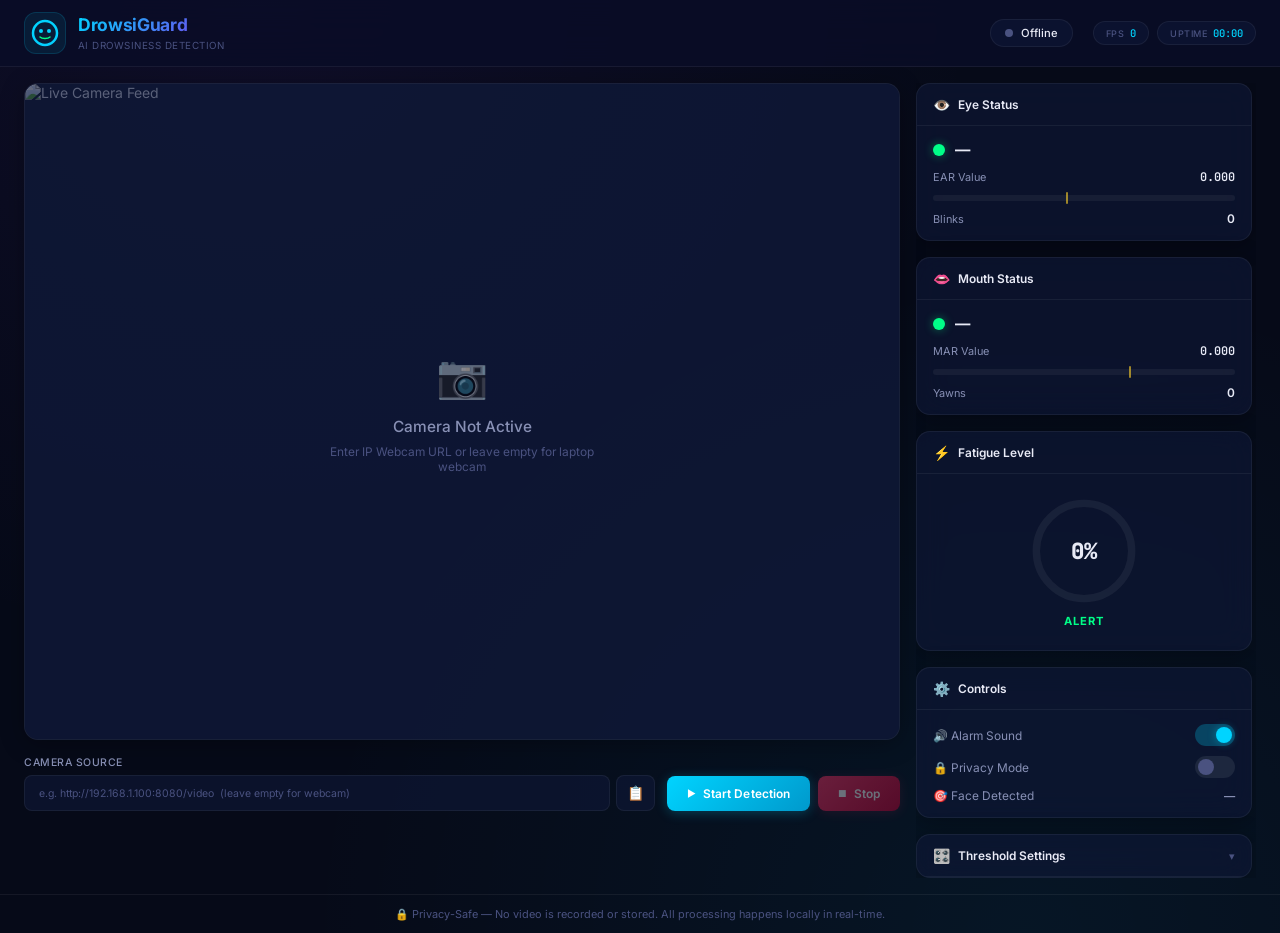
==== templates/index.html @ 7631e0fc "Initial commit: AI Driver Drowsiness Detection System" ====
<!DOCTYPE html>
<html lang="en">
<head>
    <meta charset="UTF-8">
    <meta name="viewport" content="width=device-width, initial-scale=1.0">
    <meta name="description" content="AI-powered Driver Drowsiness Detection System — Real-time monitoring for safer driving.">
    <title>AI Driver Drowsiness Detection System</title>
    <link rel="preconnect" href="https://fonts.googleapis.com">
    <link rel="preconnect" href="https://fonts.gstatic.com" crossorigin>
    <link href="https://fonts.googleapis.com/css2?family=Inter:wght@300;400;500;600;700;800&family=JetBrains+Mono:wght@400;500&display=swap" rel="stylesheet">
    <link rel="stylesheet" href="/static/css/style.css">
</head>
<body>
    <!-- Alert Overlay (full screen flash) -->
    <div id="alertOverlay" class="alert-overlay hidden">
        <div class="alert-content">
            <div class="alert-icon">⚠️</div>
            <h1>DROWSINESS DETECTED!</h1>
            <p>Please take a break and rest</p>
        </div>
    </div>

    <!-- Header -->
    <header class="header">
        <div class="header-left">
            <div class="logo">
                <div class="logo-icon">
                    <svg width="28" height="28" viewBox="0 0 28 28" fill="none">
                        <circle cx="14" cy="14" r="12" stroke="url(#grad1)" stroke-width="2.5"/>
                        <circle cx="10" cy="12" r="2" fill="#00d4ff"/>
                        <circle cx="18" cy="12" r="2" fill="#00d4ff"/>
                        <path d="M9 18 C11 20, 17 20, 19 18" stroke="#00ff88" stroke-width="1.5" stroke-linecap="round"/>
                        <defs>
                            <linearGradient id="grad1" x1="0" y1="0" x2="28" y2="28">
                                <stop offset="0%" stop-color="#00d4ff"/>
                                <stop offset="100%" stop-color="#7c3aed"/>
                            </linearGradient>
                        </defs>
                    </svg>
                </div>
                <div class="logo-text">
                    <h1>DrowsiGuard</h1>
                    <span class="logo-subtitle">AI Drowsiness Detection</span>
                </div>
            </div>
        </div>
        <div class="header-right">
            <div class="system-status" id="systemStatus">
                <span class="status-dot offline" id="statusDot"></span>
                <span class="status-text" id="statusText">Offline</span>
            </div>
            <div class="header-stats">
                <span class="stat-pill" id="fpsDisplay">
                    <span class="stat-label">FPS</span>
                    <span class="stat-value" id="fpsValue">0</span>
                </span>
                <span class="stat-pill" id="uptimeDisplay">
                    <span class="stat-label">Uptime</span>
                    <span class="stat-value" id="uptimeValue">00:00</span>
                </span>
            </div>
        </div>
    </header>

    <!-- Main Content -->
    <main class="dashboard">
        <!-- Left Panel: Video Feed -->
        <section class="video-section">
            <div class="video-container" id="videoContainer">
                <!-- Desktop: server-streamed MJPEG -->
                <img id="videoFeed" src="/video_feed" alt="Live Camera Feed" class="video-feed">
                <!-- Mobile: client-side camera -->
                <video id="mobileVideo" class="video-feed hidden" autoplay playsinline muted></video>
                <canvas id="mobileCanvas" class="video-feed hidden"></canvas>
                <div class="video-placeholder" id="videoPlaceholder">
                    <div class="placeholder-icon">📷</div>
                    <h3>Camera Not Active</h3>
                    <p id="placeholderText">Click Start to begin monitoring</p>
                </div>
                <!-- Live badge -->
                <div class="live-badge hidden" id="liveBadge">
                    <span class="live-dot"></span> LIVE
                </div>
                <!-- Device mode badge -->
                <div class="mode-badge hidden" id="modeBadge">
                    <span id="modeIcon">💻</span> <span id="modeText">Desktop</span>
                </div>
            </div>

            <!-- Camera Controls -->
            <div class="camera-controls">
                <div class="input-group" id="cameraUrlGroup">
                    <label for="cameraUrl">Camera Source</label>
                    <div class="input-wrapper">
                        <input type="text" id="cameraUrl" 
                               placeholder="e.g. http://192.168.1.100:8080/video  (leave empty for webcam)"
                               spellcheck="false">
                        <button class="btn-icon" id="pasteBtn" title="Paste from clipboard">📋</button>
                    </div>
                </div>
                <div class="control-buttons">
                    <button id="startBtn" class="btn btn-primary">
                        <span class="btn-icon-left">▶</span> Start Detection
                    </button>
                    <button id="stopBtn" class="btn btn-danger" disabled>
                        <span class="btn-icon-left">■</span> Stop
                    </button>
                </div>
            </div>
        </section>

        <!-- Right Panel: Metrics & Controls -->
        <aside class="metrics-panel">
            <!-- Eye Status Card -->
            <div class="metric-card" id="eyeCard">
                <div class="metric-header">
                    <span class="metric-icon">👁️</span>
                    <h3>Eye Status</h3>
                </div>
                <div class="metric-body">
                    <div class="status-display" id="eyeStatusDisplay">
                        <span class="status-indicator open" id="eyeIndicator"></span>
                        <span class="status-label" id="eyeStatusText">—</span>
                    </div>
                    <div class="metric-detail">
                        <span class="detail-label">EAR Value</span>
                        <span class="detail-value mono" id="earValue">0.000</span>
                    </div>
                    <div class="ear-bar-container">
                        <div class="ear-bar" id="earBar" style="width: 0%"></div>
                        <div class="ear-threshold-line" id="earThresholdLine"></div>
                    </div>
                    <div class="metric-detail">
                        <span class="detail-label">Blinks</span>
                        <span class="detail-value" id="blinkCount">0</span>
                    </div>
                </div>
            </div>

            <!-- Mouth Status Card -->
            <div class="metric-card" id="mouthCard">
                <div class="metric-header">
                    <span class="metric-icon">👄</span>
                    <h3>Mouth Status</h3>
                </div>
                <div class="metric-body">
                    <div class="status-display" id="mouthStatusDisplay">
                        <span class="status-indicator open" id="mouthIndicator"></span>
                        <span class="status-label" id="mouthStatusText">—</span>
                    </div>
                    <div class="metric-detail">
                        <span class="detail-label">MAR Value</span>
                        <span class="detail-value mono" id="marValue">0.000</span>
                    </div>
                    <div class="mar-bar-container">
                        <div class="mar-bar" id="marBar" style="width: 0%"></div>
                        <div class="mar-threshold-line" id="marThresholdLine"></div>
                    </div>
                    <div class="metric-detail">
                        <span class="detail-label">Yawns</span>
                        <span class="detail-value" id="yawnCount">0</span>
                    </div>
                </div>
            </div>

            <!-- Fatigue Level Card -->
            <div class="metric-card fatigue-card" id="fatigueCard">
                <div class="metric-header">
                    <span class="metric-icon">⚡</span>
                    <h3>Fatigue Level</h3>
                </div>
                <div class="metric-body">
                    <div class="fatigue-gauge">
                        <div class="fatigue-ring" id="fatigueRing">
                            <svg viewBox="0 0 120 120">
                                <circle class="ring-bg" cx="60" cy="60" r="52" />
                                <circle class="ring-fill" id="ringFill" cx="60" cy="60" r="52" />
                            </svg>
                            <div class="fatigue-percent" id="fatiguePercent">0%</div>
                        </div>
                        <div class="fatigue-label" id="fatigueLabel">ALERT</div>
                    </div>
                </div>
            </div>

            <!-- Quick Controls -->
            <div class="metric-card controls-card">
                <div class="metric-header">
                    <span class="metric-icon">⚙️</span>
                    <h3>Controls</h3>
                </div>
                <div class="metric-body">
                    <div class="toggle-row">
                        <span>🔊 Alarm Sound</span>
                        <label class="toggle-switch">
                            <input type="checkbox" id="soundToggle" checked>
                            <span class="toggle-slider"></span>
                        </label>
                    </div>
                    <div class="toggle-row">
                        <span>🔒 Privacy Mode</span>
                        <label class="toggle-switch">
                            <input type="checkbox" id="privacyToggle">
                            <span class="toggle-slider"></span>
                        </label>
                    </div>
                    <div class="toggle-row">
                        <span>🎯 Face Detected</span>
                        <span class="face-status" id="faceStatus">—</span>
                    </div>
                </div>
            </div>

            <!-- Settings Card (collapsible) -->
            <details class="metric-card settings-card">
                <summary class="metric-header clickable">
                    <span class="metric-icon">🎛️</span>
                    <h3>Threshold Settings</h3>
                    <span class="expand-icon">▾</span>
                </summary>
                <div class="metric-body">
                    <div class="slider-group">
                        <label>EAR Threshold: <span id="earThresholdVal">0.22</span></label>
                        <input type="range" id="earThreshold" min="0.10" max="0.35" step="0.01" value="0.22">
                    </div>
                    <div class="slider-group">
                        <label>MAR Threshold: <span id="marThresholdVal">0.65</span></label>
                        <input type="range" id="marThreshold" min="0.30" max="1.00" step="0.05" value="0.65">
                    </div>
                    <div class="slider-group">
                        <label>Eye Frames: <span id="earFramesVal">15</span></label>
                        <input type="range" id="earFrames" min="5" max="40" step="1" value="15">
                    </div>
                    <div class="slider-group">
                        <label>Yawn Frames: <span id="marFramesVal">10</span></label>
                        <input type="range" id="marFrames" min="3" max="30" step="1" value="10">
                    </div>
                    <button id="applyThresholds" class="btn btn-secondary btn-sm">Apply Changes</button>
                </div>
            </details>
        </aside>
    </main>

    <!-- Footer -->
    <footer class="footer">
        <p>🔒 Privacy-Safe — No video is recorded or stored. All processing happens locally in real-time.</p>
    </footer>

    <!-- MediaPipe Vision Tasks JS for mobile client-side detection -->
    <script src="https://cdn.jsdelivr.net/npm/@mediapipe/tasks-vision@0.10.18/vision_bundle.mjs" type="module"></script>
    <script src="/static/js/app.js" type="module"></script>
</body>
</html>
---- static/css/style.css ----
/* ═══════════════════════════════════════════════════════════════
   AI Driver Drowsiness Detection System — Premium Dashboard CSS
   ═══════════════════════════════════════════════════════════════ */

/* ─── CSS Custom Properties ──────────────────────────────────── */
:root {
    /* Core palette */
    --bg-primary: #060a18;
    --bg-secondary: #0c1229;
    --bg-card: rgba(15, 23, 55, 0.65);
    --bg-card-hover: rgba(20, 30, 70, 0.75);
    
    /* Accent colors */
    --accent-blue: #00d4ff;
    --accent-purple: #7c3aed;
    --accent-green: #00ff88;
    --accent-red: #ff3366;
    --accent-orange: #ff9f43;
    --accent-yellow: #ffd32a;
    
    /* Text */
    --text-primary: #e8eaf6;
    --text-secondary: #8890b5;
    --text-muted: #4a5280;
    
    /* Borders & Glass */
    --border-glass: rgba(255, 255, 255, 0.06);
    --border-glow: rgba(0, 212, 255, 0.2);
    --glass-blur: 16px;
    
    /* Shadows */
    --shadow-card: 0 4px 24px rgba(0, 0, 0, 0.3);
    --shadow-glow-blue: 0 0 30px rgba(0, 212, 255, 0.15);
    --shadow-glow-red: 0 0 30px rgba(255, 51, 102, 0.2);
    --shadow-glow-green: 0 0 30px rgba(0, 255, 136, 0.15);
    
    /* Spacing */
    --gap: 16px;
    --radius: 14px;
    --radius-sm: 8px;
    
    /* Transitions */
    --transition: all 0.3s cubic-bezier(0.4, 0, 0.2, 1);
}

/* ─── Reset & Base ───────────────────────────────────────────── */
*, *::before, *::after {
    margin: 0;
    padding: 0;
    box-sizing: border-box;
}

html {
    font-size: 14px;
    scroll-behavior: smooth;
}

body {
    font-family: 'Inter', -apple-system, BlinkMacSystemFont, sans-serif;
    background: var(--bg-primary);
    color: var(--text-primary);
    min-height: 100vh;
    overflow-x: hidden;
    background-image: 
        radial-gradient(ellipse at 20% 0%, rgba(124, 58, 237, 0.08) 0%, transparent 50%),
        radial-gradient(ellipse at 80% 100%, rgba(0, 212, 255, 0.06) 0%, transparent 50%);
}

/* ─── Scrollbar ──────────────────────────────────────────────── */
::-webkit-scrollbar {
    width: 6px;
}
::-webkit-scrollbar-track {
    background: var(--bg-secondary);
}
::-webkit-scrollbar-thumb {
    background: var(--text-muted);
    border-radius: 3px;
}
::-webkit-scrollbar-thumb:hover {
    background: var(--text-secondary);
}

/* ─── Header ─────────────────────────────────────────────────── */
.header {
    display: flex;
    align-items: center;
    justify-content: space-between;
    padding: 12px 24px;
    background: rgba(10, 14, 39, 0.85);
    backdrop-filter: blur(var(--glass-blur));
    border-bottom: 1px solid var(--border-glass);
    position: sticky;
    top: 0;
    z-index: 100;
}

.header-left {
    display: flex;
    align-items: center;
    gap: 16px;
}

.logo {
    display: flex;
    align-items: center;
    gap: 12px;
}

.logo-icon {
    display: flex;
    align-items: center;
    justify-content: center;
    width: 42px;
    height: 42px;
    background: rgba(0, 212, 255, 0.08);
    border-radius: 12px;
    border: 1px solid rgba(0, 212, 255, 0.15);
}

.logo-text h1 {
    font-size: 1.25rem;
    font-weight: 700;
    background: linear-gradient(135deg, var(--accent-blue), var(--accent-purple));
    -webkit-background-clip: text;
    -webkit-text-fill-color: transparent;
    background-clip: text;
    letter-spacing: -0.02em;
}

.logo-subtitle {
    font-size: 0.7rem;
    color: var(--text-muted);
    font-weight: 400;
    letter-spacing: 0.05em;
    text-transform: uppercase;
}

.header-right {
    display: flex;
    align-items: center;
    gap: 20px;
}

.system-status {
    display: flex;
    align-items: center;
    gap: 8px;
    padding: 6px 14px;
    background: var(--bg-card);
    border-radius: 20px;
    border: 1px solid var(--border-glass);
    font-size: 0.8rem;
    font-weight: 500;
}

.status-dot {
    width: 8px;
    height: 8px;
    border-radius: 50%;
    transition: var(--transition);
}

.status-dot.offline {
    background: var(--text-muted);
}

.status-dot.online {
    background: var(--accent-green);
    box-shadow: 0 0 8px var(--accent-green);
    animation: pulse-dot 2s infinite;
}

.status-dot.alert {
    background: var(--accent-red);
    box-shadow: 0 0 8px var(--accent-red);
    animation: pulse-dot 0.5s infinite;
}

@keyframes pulse-dot {
    0%, 100% { opacity: 1; }
    50% { opacity: 0.4; }
}

.header-stats {
    display: flex;
    gap: 8px;
}

.stat-pill {
    display: flex;
    align-items: center;
    gap: 6px;
    padding: 4px 12px;
    background: var(--bg-card);
    border-radius: 16px;
    border: 1px solid var(--border-glass);
    font-size: 0.75rem;
}

.stat-label {
    color: var(--text-muted);
    font-weight: 500;
    text-transform: uppercase;
    font-size: 0.65rem;
    letter-spacing: 0.05em;
}

.stat-value {
    color: var(--accent-blue);
    font-family: 'JetBrains Mono', monospace;
    font-weight: 500;
}

/* ─── Dashboard Layout ───────────────────────────────────────── */
.dashboard {
    display: grid;
    grid-template-columns: 1fr 340px;
    gap: var(--gap);
    padding: var(--gap) 24px;
    max-width: 1440px;
    margin: 0 auto;
    min-height: calc(100vh - 120px);
}

/* ─── Video Section ──────────────────────────────────────────── */
.video-section {
    display: flex;
    flex-direction: column;
    gap: var(--gap);
}

.video-container {
    position: relative;
    background: var(--bg-card);
    border-radius: var(--radius);
    border: 1px solid var(--border-glass);
    overflow: hidden;
    aspect-ratio: 4 / 3;
    box-shadow: var(--shadow-card);
    transition: var(--transition);
}

.video-container:hover {
    border-color: var(--border-glow);
    box-shadow: var(--shadow-glow-blue);
}

.video-container.alert-active {
    border-color: var(--accent-red);
    box-shadow: var(--shadow-glow-red);
    animation: alert-border-pulse 1s infinite;
}

@keyframes alert-border-pulse {
    0%, 100% { border-color: var(--accent-red); box-shadow: 0 0 20px rgba(255, 51, 102, 0.2); }
    50% { border-color: rgba(255, 51, 102, 0.4); box-shadow: 0 0 40px rgba(255, 51, 102, 0.35); }
}

.video-feed {
    width: 100%;
    height: 100%;
    object-fit: cover;
    display: block;
}

.video-placeholder {
    position: absolute;
    inset: 0;
    display: flex;
    flex-direction: column;
    align-items: center;
    justify-content: center;
    background: var(--bg-card);
    text-align: center;
    gap: 8px;
    z-index: 2;
}

.video-placeholder.hidden {
    display: none;
}

.placeholder-icon {
    font-size: 3rem;
    margin-bottom: 8px;
    opacity: 0.5;
}

.video-placeholder h3 {
    color: var(--text-secondary);
    font-weight: 500;
    font-size: 1.1rem;
}

.video-placeholder p {
    color: var(--text-muted);
    font-size: 0.85rem;
    max-width: 300px;
}

.live-badge {
    position: absolute;
    top: 12px;
    left: 12px;
    display: flex;
    align-items: center;
    gap: 6px;
    padding: 4px 12px;
    background: rgba(255, 51, 102, 0.85);
    border-radius: 4px;
    font-size: 0.7rem;
    font-weight: 700;
    letter-spacing: 0.1em;
    z-index: 3;
    backdrop-filter: blur(4px);
}

.live-badge.hidden {
    display: none;
}

.live-dot {
    width: 6px;
    height: 6px;
    background: white;
    border-radius: 50%;
    animation: pulse-dot 1.5s infinite;
}

/* ─── Camera Controls ────────────────────────────────────────── */
.camera-controls {
    display: flex;
    gap: 12px;
    align-items: flex-end;
}

.input-group {
    flex: 1;
}

.input-group label {
    display: block;
    font-size: 0.75rem;
    color: var(--text-secondary);
    margin-bottom: 6px;
    font-weight: 500;
    text-transform: uppercase;
    letter-spacing: 0.05em;
}

.input-wrapper {
    display: flex;
    gap: 6px;
}

.input-wrapper input {
    flex: 1;
    padding: 10px 14px;
    background: var(--bg-card);
    border: 1px solid var(--border-glass);
    border-radius: var(--radius-sm);
    color: var(--text-primary);
    font-family: 'JetBrains Mono', monospace;
    font-size: 0.8rem;
    outline: none;
    transition: var(--transition);
}

.input-wrapper input:focus {
    border-color: var(--accent-blue);
    box-shadow: 0 0 0 3px rgba(0, 212, 255, 0.1);
}

.input-wrapper input::placeholder {
    color: var(--text-muted);
    font-family: 'Inter', sans-serif;
    font-size: 0.75rem;
}

.btn-icon {
    padding: 8px 10px;
    background: var(--bg-card);
    border: 1px solid var(--border-glass);
    border-radius: var(--radius-sm);
    cursor: pointer;
    font-size: 1rem;
    transition: var(--transition);
}

.btn-icon:hover {
    background: var(--bg-card-hover);
    border-color: var(--accent-blue);
}

.control-buttons {
    display: flex;
    gap: 8px;
}

/* ─── Buttons ────────────────────────────────────────────────── */
.btn {
    display: inline-flex;
    align-items: center;
    gap: 6px;
    padding: 10px 20px;
    border: none;
    border-radius: var(--radius-sm);
    font-family: 'Inter', sans-serif;
    font-size: 0.85rem;
    font-weight: 600;
    cursor: pointer;
    transition: var(--transition);
    white-space: nowrap;
    letter-spacing: 0.01em;
}

.btn:disabled {
    opacity: 0.4;
    cursor: not-allowed;
    transform: none !important;
}

.btn-primary {
    background: linear-gradient(135deg, var(--accent-blue), #0099cc);
    color: white;
    box-shadow: 0 2px 12px rgba(0, 212, 255, 0.25);
}

.btn-primary:hover:not(:disabled) {
    transform: translateY(-1px);
    box-shadow: 0 4px 20px rgba(0, 212, 255, 0.4);
}

.btn-danger {
    background: linear-gradient(135deg, var(--accent-red), #cc0033);
    color: white;
    box-shadow: 0 2px 12px rgba(255, 51, 102, 0.25);
}

.btn-danger:hover:not(:disabled) {
    transform: translateY(-1px);
    box-shadow: 0 4px 20px rgba(255, 51, 102, 0.4);
}

.btn-secondary {
    background: var(--bg-card);
    color: var(--text-primary);
    border: 1px solid var(--border-glass);
}

.btn-secondary:hover:not(:disabled) {
    background: var(--bg-card-hover);
    border-color: var(--accent-blue);
}

.btn-sm {
    padding: 7px 14px;
    font-size: 0.78rem;
}

.btn-icon-left {
    font-size: 0.8em;
}

/* ─── Metrics Panel ──────────────────────────────────────────── */
.metrics-panel {
    display: flex;
    flex-direction: column;
    gap: var(--gap);
    overflow-y: auto;
    max-height: calc(100vh - 100px);
    padding-right: 4px;
}

/* ─── Metric Cards ───────────────────────────────────────────── */
.metric-card {
    background: var(--bg-card);
    border: 1px solid var(--border-glass);
    border-radius: var(--radius);
    backdrop-filter: blur(var(--glass-blur));
    box-shadow: var(--shadow-card);
    transition: var(--transition);
    overflow: hidden;
}

.metric-card:hover {
    border-color: rgba(255, 255, 255, 0.1);
}

.metric-card.alert {
    border-color: var(--accent-red);
    box-shadow: var(--shadow-glow-red);
}

.metric-card.warning {
    border-color: var(--accent-orange);
}

.metric-header {
    display: flex;
    align-items: center;
    gap: 8px;
    padding: 12px 16px;
    border-bottom: 1px solid var(--border-glass);
}

.metric-header h3 {
    font-size: 0.85rem;
    font-weight: 600;
    color: var(--text-primary);
    flex: 1;
}

.metric-icon {
    font-size: 1rem;
}

.metric-body {
    padding: 14px 16px;
    display: flex;
    flex-direction: column;
    gap: 10px;
}

/* ─── Status Display ─────────────────────────────────────────── */
.status-display {
    display: flex;
    align-items: center;
    gap: 10px;
}

.status-indicator {
    width: 12px;
    height: 12px;
    border-radius: 50%;
    transition: var(--transition);
}

.status-indicator.open {
    background: var(--accent-green);
    box-shadow: 0 0 10px rgba(0, 255, 136, 0.4);
}

.status-indicator.closed {
    background: var(--accent-red);
    box-shadow: 0 0 10px rgba(255, 51, 102, 0.4);
    animation: pulse-dot 0.6s infinite;
}

.status-indicator.yawn {
    background: var(--accent-orange);
    box-shadow: 0 0 10px rgba(255, 159, 67, 0.4);
    animation: pulse-dot 0.8s infinite;
}

.status-indicator.inactive {
    background: var(--text-muted);
    box-shadow: none;
    animation: none;
}

.status-label {
    font-size: 1.1rem;
    font-weight: 700;
    letter-spacing: 0.02em;
}

/* ─── Metric Details ─────────────────────────────────────────── */
.metric-detail {
    display: flex;
    justify-content: space-between;
    align-items: center;
}

.detail-label {
    font-size: 0.78rem;
    color: var(--text-secondary);
}

.detail-value {
    font-size: 0.85rem;
    font-weight: 600;
    color: var(--text-primary);
}

.detail-value.mono {
    font-family: 'JetBrains Mono', monospace;
}

/* ─── EAR / MAR Bars ────────────────────────────────────────── */
.ear-bar-container,
.mar-bar-container {
    position: relative;
    width: 100%;
    height: 6px;
    background: rgba(255, 255, 255, 0.05);
    border-radius: 3px;
    overflow: visible;
}

.ear-bar, .mar-bar {
    height: 100%;
    border-radius: 3px;
    transition: width 0.15s ease, background 0.3s ease;
}

.ear-bar {
    background: linear-gradient(90deg, var(--accent-red), var(--accent-green));
}

.mar-bar {
    background: linear-gradient(90deg, var(--accent-green), var(--accent-orange));
}

.ear-threshold-line,
.mar-threshold-line {
    position: absolute;
    top: -3px;
    width: 2px;
    height: 12px;
    background: var(--accent-yellow);
    border-radius: 1px;
    opacity: 0.6;
}

.ear-threshold-line {
    left: 44%; /* EAR 0.22 mapped to 0-0.5 range */
}

.mar-threshold-line {
    left: 65%; /* MAR 0.65 mapped to 0-1.0 range */
}

/* ─── Fatigue Gauge ──────────────────────────────────────────── */
.fatigue-gauge {
    display: flex;
    flex-direction: column;
    align-items: center;
    gap: 8px;
    padding: 8px 0;
}

.fatigue-ring {
    position: relative;
    width: 110px;
    height: 110px;
}

.fatigue-ring svg {
    width: 100%;
    height: 100%;
    transform: rotate(-90deg);
}

.ring-bg {
    fill: none;
    stroke: rgba(255, 255, 255, 0.06);
    stroke-width: 8;
}

.ring-fill {
    fill: none;
    stroke: var(--accent-green);
    stroke-width: 8;
    stroke-linecap: round;
    stroke-dasharray: 326.73;
    stroke-dashoffset: 326.73;
    transition: stroke-dashoffset 0.5s ease, stroke 0.5s ease;
}

.fatigue-percent {
    position: absolute;
    inset: 0;
    display: flex;
    align-items: center;
    justify-content: center;
    font-size: 1.6rem;
    font-weight: 800;
    font-family: 'JetBrains Mono', monospace;
    transition: color 0.3s ease;
}

.fatigue-label {
    font-size: 0.8rem;
    font-weight: 700;
    letter-spacing: 0.1em;
    text-transform: uppercase;
    color: var(--accent-green);
    transition: color 0.3s ease;
}

/* ─── Toggle Switches ───────────────────────────────────────── */
.toggle-row {
    display: flex;
    justify-content: space-between;
    align-items: center;
    font-size: 0.85rem;
    color: var(--text-secondary);
}

.toggle-switch {
    position: relative;
    display: inline-block;
    width: 40px;
    height: 22px;
}

.toggle-switch input {
    opacity: 0;
    width: 0;
    height: 0;
}

.toggle-slider {
    position: absolute;
    cursor: pointer;
    inset: 0;
    background: rgba(255, 255, 255, 0.08);
    border-radius: 11px;
    transition: var(--transition);
}

.toggle-slider::before {
    content: '';
    position: absolute;
    width: 16px;
    height: 16px;
    left: 3px;
    bottom: 3px;
    background: var(--text-muted);
    border-radius: 50%;
    transition: var(--transition);
}

.toggle-switch input:checked + .toggle-slider {
    background: rgba(0, 212, 255, 0.25);
}

.toggle-switch input:checked + .toggle-slider::before {
    transform: translateX(18px);
    background: var(--accent-blue);
    box-shadow: 0 0 8px rgba(0, 212, 255, 0.4);
}

.face-status {
    font-weight: 600;
    font-size: 0.8rem;
}

.face-status.detected {
    color: var(--accent-green);
}

.face-status.not-detected {
    color: var(--accent-red);
}

/* ─── Settings Card ──────────────────────────────────────────── */
.settings-card summary {
    cursor: pointer;
    list-style: none;
    user-select: none;
}

.settings-card summary::-webkit-details-marker {
    display: none;
}

.clickable {
    transition: var(--transition);
}

.clickable:hover {
    background: rgba(255, 255, 255, 0.03);
}

.expand-icon {
    font-size: 0.8rem;
    color: var(--text-muted);
    transition: transform 0.3s ease;
}

.settings-card[open] .expand-icon {
    transform: rotate(180deg);
}

.slider-group {
    display: flex;
    flex-direction: column;
    gap: 4px;
}

.slider-group label {
    font-size: 0.78rem;
    color: var(--text-secondary);
    display: flex;
    justify-content: space-between;
}

.slider-group label span {
    font-family: 'JetBrains Mono', monospace;
    color: var(--accent-blue);
    font-weight: 500;
}

input[type="range"] {
    -webkit-appearance: none;
    width: 100%;
    height: 4px;
    background: rgba(255, 255, 255, 0.08);
    border-radius: 2px;
    outline: none;
}

input[type="range"]::-webkit-slider-thumb {
    -webkit-appearance: none;
    width: 14px;
    height: 14px;
    background: var(--accent-blue);
    border-radius: 50%;
    cursor: pointer;
    box-shadow: 0 0 6px rgba(0, 212, 255, 0.4);
}

input[type="range"]::-moz-range-thumb {
    width: 14px;
    height: 14px;
    background: var(--accent-blue);
    border-radius: 50%;
    cursor: pointer;
    border: none;
    box-shadow: 0 0 6px rgba(0, 212, 255, 0.4);
}

/* ─── Alert Overlay ──────────────────────────────────────────── */
.alert-overlay {
    position: fixed;
    inset: 0;
    background: rgba(255, 20, 60, 0.12);
    backdrop-filter: blur(2px);
    z-index: 1000;
    display: flex;
    align-items: center;
    justify-content: center;
    animation: alert-flash 1s infinite;
    pointer-events: none;
}

.alert-overlay.hidden {
    display: none;
}

@keyframes alert-flash {
    0%, 100% { background: rgba(255, 20, 60, 0.06); }
    50% { background: rgba(255, 20, 60, 0.15); }
}

.alert-content {
    text-align: center;
    animation: alert-bounce 0.8s infinite alternate;
}

@keyframes alert-bounce {
    from { transform: scale(1); }
    to { transform: scale(1.05); }
}

.alert-content .alert-icon {
    font-size: 4rem;
    margin-bottom: 12px;
}

.alert-content h1 {
    font-size: 2.5rem;
    font-weight: 800;
    color: var(--accent-red);
    text-shadow: 0 0 40px rgba(255, 51, 102, 0.5);
    letter-spacing: 0.02em;
}

.alert-content p {
    font-size: 1.1rem;
    color: var(--text-secondary);
    margin-top: 8px;
}

/* ─── Footer ─────────────────────────────────────────────────── */
.footer {
    text-align: center;
    padding: 12px 24px;
    border-top: 1px solid var(--border-glass);
    color: var(--text-muted);
    font-size: 0.78rem;
}

/* ─── Responsive ─────────────────────────────────────────────── */
@media (max-width: 1024px) {
    .dashboard {
        grid-template-columns: 1fr;
        padding: 12px;
    }
    
    .metrics-panel {
        display: grid;
        grid-template-columns: repeat(2, 1fr);
        max-height: none;
        overflow: visible;
    }
    
    .fatigue-card {
        grid-column: span 2;
    }
    
    .settings-card {
        grid-column: span 2;
    }
}

@media (max-width: 640px) {
    .header {
        flex-direction: column;
        gap: 8px;
        padding: 10px 12px;
    }
    
    .header-right {
        width: 100%;
        justify-content: space-between;
    }
    
    .camera-controls {
        flex-direction: column;
    }
    
    .metrics-panel {
        grid-template-columns: 1fr;
    }
    
    .fatigue-card,
    .settings-card {
        grid-column: span 1;
    }
    
    .alert-content h1 {
        font-size: 1.6rem;
    }
}

/* ─── Mode Badge ─────────────────────────────────────────────── */
.mode-badge {
    position: absolute;
    top: 12px;
    right: 12px;
    display: flex;
    align-items: center;
    gap: 5px;
    padding: 4px 12px;
    background: rgba(124, 58, 237, 0.75);
    border-radius: 4px;
    font-size: 0.7rem;
    font-weight: 600;
    letter-spacing: 0.05em;
    z-index: 3;
    backdrop-filter: blur(4px);
    border: 1px solid rgba(124, 58, 237, 0.4);
}

.mode-badge.mobile {
    background: rgba(0, 212, 255, 0.75);
    border-color: rgba(0, 212, 255, 0.4);
}

/* ─── Mobile Video ───────────────────────────────────────────── */
#mobileVideo {
    object-fit: cover;
    transform: scaleX(-1); /* Mirror for selfie camera */
}

#mobileCanvas {
    position: absolute;
    inset: 0;
    z-index: 1;
    pointer-events: none;
}

/* ─── Utility Classes ────────────────────────────────────────── */
.hidden {
    display: none !important;
}

.mono {
    font-family: 'JetBrains Mono', monospace;
}

/* ─── Animations ─────────────────────────────────────────────── */
@keyframes fadeIn {
    from { opacity: 0; transform: translateY(8px); }
    to { opacity: 1; transform: translateY(0); }
}

.metric-card {
    animation: fadeIn 0.5s ease forwards;
}

.metric-card:nth-child(1) { animation-delay: 0.05s; }
.metric-card:nth-child(2) { animation-delay: 0.1s; }
.metric-card:nth-child(3) { animation-delay: 0.15s; }
.metric-card:nth-child(4) { animation-delay: 0.2s; }
.metric-card:nth-child(5) { animation-delay: 0.25s; }
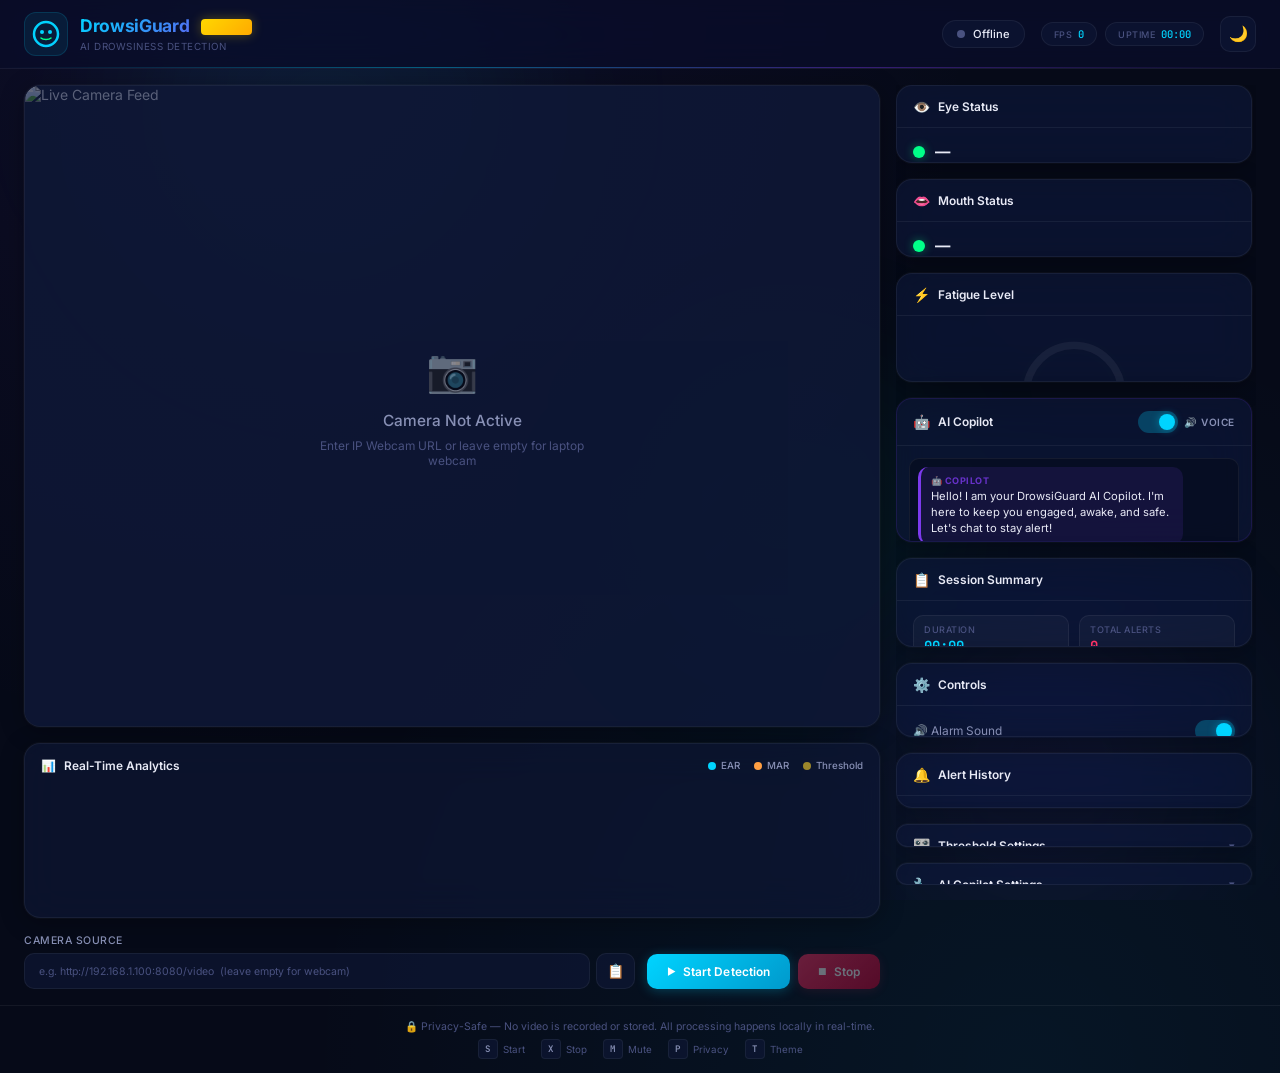
==== commit 17d45426: "feat: Integrate Groq AI Copilot and Text-to-Speech (TTS) drowsiness warning system" ====
--- a/templates/index.html
+++ b/templates/index.html
@@ -1,16 +1,23 @@
 <!DOCTYPE html>
-<html lang="en">
+<html lang="en" data-theme="dark">
 <head>
     <meta charset="UTF-8">
     <meta name="viewport" content="width=device-width, initial-scale=1.0">
-    <meta name="description" content="AI-powered Driver Drowsiness Detection System — Real-time monitoring for safer driving.">
-    <title>AI Driver Drowsiness Detection System</title>
+    <meta name="description" content="DrowsiGuard Pro — AI-powered Driver Drowsiness Detection System with real-time monitoring, analytics, and safety alerts.">
+    <title>DrowsiGuard Pro — AI Drowsiness Detection</title>
     <link rel="preconnect" href="https://fonts.googleapis.com">
     <link rel="preconnect" href="https://fonts.gstatic.com" crossorigin>
-    <link href="https://fonts.googleapis.com/css2?family=Inter:wght@300;400;500;600;700;800&family=JetBrains+Mono:wght@400;500&display=swap" rel="stylesheet">
+    <link href="https://fonts.googleapis.com/css2?family=Inter:wght@300;400;500;600;700;800&family=JetBrains+Mono:wght@400;500;600&display=swap" rel="stylesheet">
     <link rel="stylesheet" href="/static/css/style.css">
 </head>
 <body>
+    <!-- Floating Background Orbs -->
+    <div class="bg-orbs" aria-hidden="true">
+        <div class="orb"></div>
+        <div class="orb"></div>
+        <div class="orb"></div>
+    </div>
+
     <!-- Alert Overlay (full screen flash) -->
     <div id="alertOverlay" class="alert-overlay hidden">
         <div class="alert-content">
@@ -39,7 +46,7 @@
                     </svg>
                 </div>
                 <div class="logo-text">
-                    <h1>DrowsiGuard</h1>
+                    <h1>DrowsiGuard <span class="pro-badge">✦ PRO</span></h1>
                     <span class="logo-subtitle">AI Drowsiness Detection</span>
                 </div>
             </div>
@@ -59,12 +66,13 @@
                     <span class="stat-value" id="uptimeValue">00:00</span>
                 </span>
             </div>
+            <button class="theme-toggle-btn" id="themeToggle" title="Toggle Light/Dark Mode" aria-label="Toggle theme">🌙</button>
         </div>
     </header>
 
     <!-- Main Content -->
     <main class="dashboard">
-        <!-- Left Panel: Video Feed -->
+        <!-- Left Panel: Video Feed + Chart -->
         <section class="video-section">
             <div class="video-container" id="videoContainer">
                 <!-- Desktop: server-streamed MJPEG -->
@@ -87,12 +95,25 @@
                 </div>
             </div>
 
+            <!-- Real-Time EAR/MAR Chart -->
+            <div class="chart-container" id="chartContainer">
+                <div class="chart-header">
+                    <h3><span>📊</span> Real-Time Analytics</h3>
+                    <div class="chart-legend">
+                        <span class="chart-legend-item"><span class="legend-dot ear"></span>EAR</span>
+                        <span class="chart-legend-item"><span class="legend-dot mar"></span>MAR</span>
+                        <span class="chart-legend-item"><span class="legend-dot threshold"></span>Threshold</span>
+                    </div>
+                </div>
+                <canvas id="realtimeChart"></canvas>
+            </div>
+
             <!-- Camera Controls -->
             <div class="camera-controls">
                 <div class="input-group" id="cameraUrlGroup">
                     <label for="cameraUrl">Camera Source</label>
                     <div class="input-wrapper">
-                        <input type="text" id="cameraUrl" 
+                        <input type="text" id="cameraUrl"
                                placeholder="e.g. http://192.168.1.100:8080/video  (leave empty for webcam)"
                                spellcheck="false">
                         <button class="btn-icon" id="pasteBtn" title="Paste from clipboard">📋</button>
@@ -183,6 +204,63 @@
                 </div>
             </div>
 
+            <!-- AI Copilot Card -->
+            <div class="metric-card copilot-card" id="copilotCard">
+                <div class="metric-header">
+                    <span class="metric-icon">🤖</span>
+                    <h3>AI Copilot</h3>
+                    <div class="copilot-tts-toggle">
+                        <label class="toggle-switch" title="Toggle Voice Responses (Text-to-Speech)">
+                            <input type="checkbox" id="copilotTtsToggle" checked>
+                            <span class="toggle-slider"></span>
+                        </label>
+                        <span class="tts-label">🔊 Voice</span>
+                    </div>
+                </div>
+                <div class="metric-body copilot-body">
+                    <div class="copilot-chat-container" id="copilotChatContainer">
+                        <div class="chat-messages" id="chatMessages">
+                            <div class="chat-message system">
+                                <span class="message-sender">🤖 Copilot</span>
+                                <p class="message-text">Hello! I am your DrowsiGuard AI Copilot. I'm here to keep you engaged, awake, and safe. Let's chat to stay alert!</p>
+                            </div>
+                        </div>
+                    </div>
+                    <div class="copilot-input-container">
+                        <input type="text" id="copilotInput" placeholder="Type a message to chat..." autocomplete="off">
+                        <button id="copilotSendBtn" class="btn btn-primary btn-sm">Send</button>
+                    </div>
+                </div>
+            </div>
+
+            <!-- Session Summary Card -->
+            <div class="metric-card session-card" id="sessionCard">
+                <div class="metric-header">
+                    <span class="metric-icon">📋</span>
+                    <h3>Session Summary</h3>
+                </div>
+                <div class="metric-body">
+                    <div class="session-stats-grid">
+                        <div class="session-stat">
+                            <span class="session-stat-label">Duration</span>
+                            <span class="session-stat-value" id="sessionDuration">00:00</span>
+                        </div>
+                        <div class="session-stat">
+                            <span class="session-stat-label">Total Alerts</span>
+                            <span class="session-stat-value red" id="sessionAlerts">0</span>
+                        </div>
+                        <div class="session-stat">
+                            <span class="session-stat-label">Blink Rate</span>
+                            <span class="session-stat-value green" id="sessionBlinkRate">0 /min</span>
+                        </div>
+                        <div class="session-stat">
+                            <span class="session-stat-label">Avg Fatigue</span>
+                            <span class="session-stat-value orange" id="sessionAvgFatigue">0%</span>
+                        </div>
+                    </div>
+                </div>
+            </div>
+
             <!-- Quick Controls -->
             <div class="metric-card controls-card">
                 <div class="metric-header">
@@ -207,6 +285,19 @@
                     <div class="toggle-row">
                         <span>🎯 Face Detected</span>
                         <span class="face-status" id="faceStatus">—</span>
+                    </div>
+                </div>
+            </div>
+
+            <!-- Alert History -->
+            <div class="metric-card alert-history-card" id="alertHistoryCard">
+                <div class="metric-header">
+                    <span class="metric-icon">🔔</span>
+                    <h3>Alert History</h3>
+                </div>
+                <div class="metric-body">
+                    <div class="alert-history-list" id="alertHistoryList">
+                        <div class="alert-history-empty" id="alertHistoryEmpty">No alerts yet</div>
                     </div>
                 </div>
             </div>
@@ -238,12 +329,43 @@
                     <button id="applyThresholds" class="btn btn-secondary btn-sm">Apply Changes</button>
                 </div>
             </details>
+
+            <!-- Copilot Settings Card (collapsible) -->
+            <details class="metric-card settings-card" id="copilotSettingsCard">
+                <summary class="metric-header clickable">
+                    <span class="metric-icon">🔧</span>
+                    <h3>AI Copilot Settings</h3>
+                    <span class="expand-icon">▾</span>
+                </summary>
+                <div class="metric-body">
+                    <div class="settings-input-group">
+                        <label for="copilotApiKey">Groq API Key</label>
+                        <input type="password" id="copilotApiKey" placeholder="Enter Groq API Key..." class="settings-input">
+                    </div>
+                    <div class="settings-input-group" style="margin-top: 10px;">
+                        <label for="copilotModel">Model</label>
+                        <input type="text" id="copilotModel" value="openai/gpt-oss-120b" placeholder="openai/gpt-oss-120b" class="settings-input">
+                    </div>
+                    <div class="settings-input-group" style="margin-top: 10px;">
+                        <label for="copilotBaseUrl">Base URL</label>
+                        <input type="text" id="copilotBaseUrl" value="https://api.groq.com/openai/v1" placeholder="https://api.groq.com/openai/v1" class="settings-input">
+                    </div>
+                    <button id="saveCopilotSettings" class="btn btn-secondary btn-sm" style="margin-top: 12px; width: 100%;">Save Settings</button>
+                </div>
+            </details>
         </aside>
     </main>
 
     <!-- Footer -->
     <footer class="footer">
         <p>🔒 Privacy-Safe — No video is recorded or stored. All processing happens locally in real-time.</p>
+        <div class="footer-shortcuts">
+            <span class="shortcut-hint"><span class="shortcut-key">S</span> Start</span>
+            <span class="shortcut-hint"><span class="shortcut-key">X</span> Stop</span>
+            <span class="shortcut-hint"><span class="shortcut-key">M</span> Mute</span>
+            <span class="shortcut-hint"><span class="shortcut-key">P</span> Privacy</span>
+            <span class="shortcut-hint"><span class="shortcut-key">T</span> Theme</span>
+        </div>
     </footer>
 
     <!-- MediaPipe Vision Tasks JS for mobile client-side detection -->
--- a/static/css/style.css
+++ b/static/css/style.css
@@ -1,15 +1,17 @@
 /* ═══════════════════════════════════════════════════════════════
-   AI Driver Drowsiness Detection System — Premium Dashboard CSS
+   DrowsiGuard PRO — Premium AI Dashboard CSS
    ═══════════════════════════════════════════════════════════════ */
 
-/* ─── CSS Custom Properties ──────────────────────────────────── */
+/* ─── CSS Custom Properties (Dark Theme - Default) ───────────── */
 :root {
     /* Core palette */
     --bg-primary: #060a18;
     --bg-secondary: #0c1229;
     --bg-card: rgba(15, 23, 55, 0.65);
     --bg-card-hover: rgba(20, 30, 70, 0.75);
-    
+    --bg-body-gradient-1: rgba(124, 58, 237, 0.08);
+    --bg-body-gradient-2: rgba(0, 212, 255, 0.06);
+
     /* Accent colors */
     --accent-blue: #00d4ff;
     --accent-purple: #7c3aed;
@@ -17,30 +19,66 @@
     --accent-red: #ff3366;
     --accent-orange: #ff9f43;
     --accent-yellow: #ffd32a;
-    
+    --accent-pink: #f472b6;
+
     /* Text */
     --text-primary: #e8eaf6;
     --text-secondary: #8890b5;
     --text-muted: #4a5280;
-    
+
     /* Borders & Glass */
     --border-glass: rgba(255, 255, 255, 0.06);
     --border-glow: rgba(0, 212, 255, 0.2);
-    --glass-blur: 16px;
-    
+    --glass-blur: 20px;
+    --glass-saturate: 1.8;
+
     /* Shadows */
-    --shadow-card: 0 4px 24px rgba(0, 0, 0, 0.3);
+    --shadow-card: 0 4px 24px rgba(0, 0, 0, 0.3), 0 0 0 1px rgba(255,255,255,0.03);
     --shadow-glow-blue: 0 0 30px rgba(0, 212, 255, 0.15);
     --shadow-glow-red: 0 0 30px rgba(255, 51, 102, 0.2);
     --shadow-glow-green: 0 0 30px rgba(0, 255, 136, 0.15);
-    
+    --shadow-glow-purple: 0 0 30px rgba(124, 58, 237, 0.2);
+
     /* Spacing */
     --gap: 16px;
-    --radius: 14px;
-    --radius-sm: 8px;
-    
+    --radius: 16px;
+    --radius-sm: 10px;
+
     /* Transitions */
     --transition: all 0.3s cubic-bezier(0.4, 0, 0.2, 1);
+    --transition-bounce: all 0.4s cubic-bezier(0.34, 1.56, 0.64, 1);
+
+    /* Orbs */
+    --orb-1: rgba(0, 212, 255, 0.07);
+    --orb-2: rgba(124, 58, 237, 0.07);
+    --orb-3: rgba(0, 255, 136, 0.05);
+}
+
+/* ─── Light Theme Override ───────────────────────────────────── */
+[data-theme="light"] {
+    --bg-primary: #f0f2f8;
+    --bg-secondary: #e2e6f0;
+    --bg-card: rgba(255, 255, 255, 0.72);
+    --bg-card-hover: rgba(255, 255, 255, 0.85);
+    --bg-body-gradient-1: rgba(124, 58, 237, 0.04);
+    --bg-body-gradient-2: rgba(0, 212, 255, 0.04);
+
+    --text-primary: #1a1d2e;
+    --text-secondary: #555b7a;
+    --text-muted: #9a9fc0;
+
+    --border-glass: rgba(0, 0, 0, 0.06);
+    --border-glow: rgba(0, 212, 255, 0.25);
+
+    --shadow-card: 0 4px 24px rgba(0, 0, 0, 0.08), 0 0 0 1px rgba(0,0,0,0.04);
+    --shadow-glow-blue: 0 0 20px rgba(0, 212, 255, 0.12);
+    --shadow-glow-red: 0 0 20px rgba(255, 51, 102, 0.12);
+    --shadow-glow-green: 0 0 20px rgba(0, 255, 136, 0.12);
+    --shadow-glow-purple: 0 0 20px rgba(124, 58, 237, 0.12);
+
+    --orb-1: rgba(0, 212, 255, 0.04);
+    --orb-2: rgba(124, 58, 237, 0.04);
+    --orb-3: rgba(0, 255, 136, 0.03);
 }
 
 /* ─── Reset & Base ───────────────────────────────────────────── */
@@ -61,24 +99,69 @@
     color: var(--text-primary);
     min-height: 100vh;
     overflow-x: hidden;
-    background-image: 
-        radial-gradient(ellipse at 20% 0%, rgba(124, 58, 237, 0.08) 0%, transparent 50%),
-        radial-gradient(ellipse at 80% 100%, rgba(0, 212, 255, 0.06) 0%, transparent 50%);
+    background-image:
+        radial-gradient(ellipse at 20% 0%, var(--bg-body-gradient-1) 0%, transparent 50%),
+        radial-gradient(ellipse at 80% 100%, var(--bg-body-gradient-2) 0%, transparent 50%);
+    transition: background 0.5s ease, color 0.5s ease;
+}
+
+/* ─── Floating Orbs Background ───────────────────────────────── */
+.bg-orbs {
+    position: fixed;
+    inset: 0;
+    pointer-events: none;
+    z-index: 0;
+    overflow: hidden;
+}
+
+.bg-orbs .orb {
+    position: absolute;
+    border-radius: 50%;
+    filter: blur(80px);
+    animation: orbFloat 20s ease-in-out infinite;
+}
+
+.bg-orbs .orb:nth-child(1) {
+    width: 400px; height: 400px;
+    background: var(--orb-1);
+    top: -10%;  left: 10%;
+    animation-duration: 22s;
+}
+.bg-orbs .orb:nth-child(2) {
+    width: 350px; height: 350px;
+    background: var(--orb-2);
+    bottom: -5%; right: 5%;
+    animation-duration: 26s;
+    animation-delay: -7s;
+}
+.bg-orbs .orb:nth-child(3) {
+    width: 300px; height: 300px;
+    background: var(--orb-3);
+    top: 40%; left: 50%;
+    animation-duration: 30s;
+    animation-delay: -14s;
+}
+
+@keyframes orbFloat {
+    0%, 100% { transform: translate(0, 0) scale(1); }
+    25%      { transform: translate(40px, -30px) scale(1.05); }
+    50%      { transform: translate(-20px, 30px) scale(0.95); }
+    75%      { transform: translate(-40px, -20px) scale(1.03); }
 }
 
 /* ─── Scrollbar ──────────────────────────────────────────────── */
 ::-webkit-scrollbar {
-    width: 6px;
+    width: 5px;
 }
 ::-webkit-scrollbar-track {
-    background: var(--bg-secondary);
+    background: transparent;
 }
 ::-webkit-scrollbar-thumb {
-    background: var(--text-muted);
+    background: linear-gradient(180deg, var(--accent-blue), var(--accent-purple));
     border-radius: 3px;
 }
 ::-webkit-scrollbar-thumb:hover {
-    background: var(--text-secondary);
+    background: var(--accent-blue);
 }
 
 /* ─── Header ─────────────────────────────────────────────────── */
@@ -88,11 +171,35 @@
     justify-content: space-between;
     padding: 12px 24px;
     background: rgba(10, 14, 39, 0.85);
-    backdrop-filter: blur(var(--glass-blur));
+    backdrop-filter: blur(var(--glass-blur)) saturate(var(--glass-saturate));
+    -webkit-backdrop-filter: blur(var(--glass-blur)) saturate(var(--glass-saturate));
     border-bottom: 1px solid var(--border-glass);
     position: sticky;
     top: 0;
     z-index: 100;
+    transition: var(--transition);
+}
+
+[data-theme="light"] .header {
+    background: rgba(240, 242, 248, 0.85);
+}
+
+.header::after {
+    content: '';
+    position: absolute;
+    bottom: 0;
+    left: 0;
+    right: 0;
+    height: 1px;
+    background: linear-gradient(90deg, transparent, var(--accent-blue), var(--accent-purple), transparent);
+    opacity: 0.4;
+    animation: headerShimmer 4s linear infinite;
+}
+
+@keyframes headerShimmer {
+    0%   { opacity: 0.2; }
+    50%  { opacity: 0.5; }
+    100% { opacity: 0.2; }
 }
 
 .header-left {
@@ -111,11 +218,37 @@
     display: flex;
     align-items: center;
     justify-content: center;
-    width: 42px;
-    height: 42px;
+    width: 44px;
+    height: 44px;
     background: rgba(0, 212, 255, 0.08);
     border-radius: 12px;
     border: 1px solid rgba(0, 212, 255, 0.15);
+    position: relative;
+    overflow: hidden;
+    transition: var(--transition);
+}
+
+.logo-icon::before {
+    content: '';
+    position: absolute;
+    inset: -1px;
+    border-radius: 12px;
+    padding: 1px;
+    background: linear-gradient(135deg, var(--accent-blue), var(--accent-purple));
+    -webkit-mask: linear-gradient(#fff 0 0) content-box, linear-gradient(#fff 0 0);
+    -webkit-mask-composite: xor;
+    mask-composite: exclude;
+    opacity: 0;
+    transition: opacity 0.3s ease;
+}
+
+.logo:hover .logo-icon::before {
+    opacity: 1;
+}
+
+.logo:hover .logo-icon {
+    transform: scale(1.05);
+    box-shadow: 0 0 20px rgba(0, 212, 255, 0.2);
 }
 
 .logo-text h1 {
@@ -136,10 +269,34 @@
     text-transform: uppercase;
 }
 
+/* ─── Pro Badge ──────────────────────────────────────────────── */
+.pro-badge {
+    display: inline-flex;
+    align-items: center;
+    gap: 4px;
+    padding: 3px 10px;
+    background: linear-gradient(135deg, #ffd700, #ffaa00);
+    color: #1a1000;
+    font-size: 0.6rem;
+    font-weight: 800;
+    letter-spacing: 0.12em;
+    text-transform: uppercase;
+    border-radius: 4px;
+    margin-left: 8px;
+    box-shadow: 0 0 12px rgba(255, 215, 0, 0.3);
+    animation: proBadgePulse 3s ease-in-out infinite;
+    vertical-align: middle;
+}
+
+@keyframes proBadgePulse {
+    0%, 100% { box-shadow: 0 0 12px rgba(255, 215, 0, 0.3); }
+    50%      { box-shadow: 0 0 20px rgba(255, 215, 0, 0.5); }
+}
+
 .header-right {
     display: flex;
     align-items: center;
-    gap: 20px;
+    gap: 16px;
 }
 
 .system-status {
@@ -152,6 +309,7 @@
     border: 1px solid var(--border-glass);
     font-size: 0.8rem;
     font-weight: 500;
+    transition: var(--transition);
 }
 
 .status-dot {
@@ -196,6 +354,11 @@
     border-radius: 16px;
     border: 1px solid var(--border-glass);
     font-size: 0.75rem;
+    transition: var(--transition);
+}
+
+.stat-pill:hover {
+    border-color: var(--border-glow);
 }
 
 .stat-label {
@@ -212,13 +375,37 @@
     font-weight: 500;
 }
 
+/* ─── Theme Toggle ───────────────────────────────────────────── */
+.theme-toggle-btn {
+    display: flex;
+    align-items: center;
+    justify-content: center;
+    width: 36px;
+    height: 36px;
+    background: var(--bg-card);
+    border: 1px solid var(--border-glass);
+    border-radius: 10px;
+    cursor: pointer;
+    font-size: 1.1rem;
+    transition: var(--transition-bounce);
+    color: var(--text-primary);
+}
+
+.theme-toggle-btn:hover {
+    border-color: var(--accent-purple);
+    box-shadow: var(--shadow-glow-purple);
+    transform: scale(1.08) rotate(15deg);
+}
+
 /* ─── Dashboard Layout ───────────────────────────────────────── */
 .dashboard {
+    position: relative;
+    z-index: 1;
     display: grid;
-    grid-template-columns: 1fr 340px;
+    grid-template-columns: 1fr 360px;
     gap: var(--gap);
     padding: var(--gap) 24px;
-    max-width: 1440px;
+    max-width: 1480px;
     margin: 0 auto;
     min-height: calc(100vh - 120px);
 }
@@ -285,6 +472,12 @@
     font-size: 3rem;
     margin-bottom: 8px;
     opacity: 0.5;
+    animation: placeholderPulse 3s ease-in-out infinite;
+}
+
+@keyframes placeholderPulse {
+    0%, 100% { transform: scale(1); opacity: 0.5; }
+    50% { transform: scale(1.1); opacity: 0.7; }
 }
 
 .video-placeholder h3 {
@@ -326,6 +519,72 @@
     background: white;
     border-radius: 50%;
     animation: pulse-dot 1.5s infinite;
+}
+
+/* ─── Real-Time Chart ────────────────────────────────────────── */
+.chart-container {
+    background: var(--bg-card);
+    border: 1px solid var(--border-glass);
+    border-radius: var(--radius);
+    backdrop-filter: blur(var(--glass-blur));
+    box-shadow: var(--shadow-card);
+    padding: 14px 16px;
+    transition: var(--transition);
+    animation: fadeInUp 0.6s ease forwards;
+    animation-delay: 0.3s;
+    opacity: 0;
+}
+
+.chart-container:hover {
+    border-color: var(--border-glow);
+    box-shadow: var(--shadow-glow-blue);
+}
+
+.chart-header {
+    display: flex;
+    align-items: center;
+    justify-content: space-between;
+    margin-bottom: 10px;
+}
+
+.chart-header h3 {
+    font-size: 0.85rem;
+    font-weight: 600;
+    color: var(--text-primary);
+    display: flex;
+    align-items: center;
+    gap: 8px;
+}
+
+.chart-legend {
+    display: flex;
+    gap: 14px;
+}
+
+.chart-legend-item {
+    display: flex;
+    align-items: center;
+    gap: 5px;
+    font-size: 0.7rem;
+    color: var(--text-secondary);
+    font-weight: 500;
+}
+
+.legend-dot {
+    width: 8px;
+    height: 8px;
+    border-radius: 50%;
+}
+
+.legend-dot.ear { background: var(--accent-blue); }
+.legend-dot.mar { background: var(--accent-orange); }
+.legend-dot.threshold { background: var(--accent-yellow); opacity: 0.6; }
+
+#realtimeChart {
+    width: 100%;
+    height: 120px;
+    border-radius: var(--radius-sm);
+    display: block;
 }
 
 /* ─── Camera Controls ────────────────────────────────────────── */
@@ -391,6 +650,7 @@
 .btn-icon:hover {
     background: var(--bg-card-hover);
     border-color: var(--accent-blue);
+    transform: scale(1.05);
 }
 
 .control-buttons {
@@ -410,9 +670,24 @@
     font-size: 0.85rem;
     font-weight: 600;
     cursor: pointer;
-    transition: var(--transition);
+    transition: var(--transition-bounce);
     white-space: nowrap;
     letter-spacing: 0.01em;
+    position: relative;
+    overflow: hidden;
+}
+
+.btn::after {
+    content: '';
+    position: absolute;
+    inset: 0;
+    background: linear-gradient(135deg, rgba(255,255,255,0.15), transparent);
+    opacity: 0;
+    transition: opacity 0.3s ease;
+}
+
+.btn:hover::after {
+    opacity: 1;
 }
 
 .btn:disabled {
@@ -428,8 +703,8 @@
 }
 
 .btn-primary:hover:not(:disabled) {
-    transform: translateY(-1px);
-    box-shadow: 0 4px 20px rgba(0, 212, 255, 0.4);
+    transform: translateY(-2px) scale(1.02);
+    box-shadow: 0 6px 24px rgba(0, 212, 255, 0.4);
 }
 
 .btn-danger {
@@ -439,8 +714,8 @@
 }
 
 .btn-danger:hover:not(:disabled) {
-    transform: translateY(-1px);
-    box-shadow: 0 4px 20px rgba(255, 51, 102, 0.4);
+    transform: translateY(-2px) scale(1.02);
+    box-shadow: 0 6px 24px rgba(255, 51, 102, 0.4);
 }
 
 .btn-secondary {
@@ -452,6 +727,7 @@
 .btn-secondary:hover:not(:disabled) {
     background: var(--bg-card-hover);
     border-color: var(--accent-blue);
+    transform: translateY(-1px);
 }
 
 .btn-sm {
@@ -473,19 +749,39 @@
     padding-right: 4px;
 }
 
-/* ─── Metric Cards ───────────────────────────────────────────── */
+/* ─── Metric Cards (Premium Glass) ───────────────────────────── */
 .metric-card {
     background: var(--bg-card);
     border: 1px solid var(--border-glass);
     border-radius: var(--radius);
-    backdrop-filter: blur(var(--glass-blur));
+    backdrop-filter: blur(var(--glass-blur)) saturate(var(--glass-saturate));
+    -webkit-backdrop-filter: blur(var(--glass-blur)) saturate(var(--glass-saturate));
     box-shadow: var(--shadow-card);
     transition: var(--transition);
     overflow: hidden;
+    position: relative;
+}
+
+.metric-card::before {
+    content: '';
+    position: absolute;
+    top: 0;
+    left: 0;
+    right: 0;
+    height: 2px;
+    background: linear-gradient(90deg, transparent, var(--accent-blue), transparent);
+    opacity: 0;
+    transition: opacity 0.3s ease;
 }
 
 .metric-card:hover {
     border-color: rgba(255, 255, 255, 0.1);
+    transform: translateY(-2px);
+    box-shadow: var(--shadow-card), 0 8px 32px rgba(0, 0, 0, 0.15);
+}
+
+.metric-card:hover::before {
+    opacity: 0.6;
 }
 
 .metric-card.alert {
@@ -493,8 +789,19 @@
     box-shadow: var(--shadow-glow-red);
 }
 
+.metric-card.alert::before {
+    background: linear-gradient(90deg, transparent, var(--accent-red), transparent);
+    opacity: 1;
+    animation: pulse-dot 1s infinite;
+}
+
 .metric-card.warning {
     border-color: var(--accent-orange);
+}
+
+.metric-card.warning::before {
+    background: linear-gradient(90deg, transparent, var(--accent-orange), transparent);
+    opacity: 0.8;
 }
 
 .metric-header {
@@ -603,6 +910,7 @@
     height: 100%;
     border-radius: 3px;
     transition: width 0.15s ease, background 0.3s ease;
+    position: relative;
 }
 
 .ear-bar {
@@ -611,6 +919,19 @@
 
 .mar-bar {
     background: linear-gradient(90deg, var(--accent-green), var(--accent-orange));
+}
+
+.ear-bar::after, .mar-bar::after {
+    content: '';
+    position: absolute;
+    right: 0;
+    top: -2px;
+    width: 4px;
+    height: 10px;
+    background: white;
+    border-radius: 2px;
+    opacity: 0.8;
+    box-shadow: 0 0 6px rgba(255,255,255,0.5);
 }
 
 .ear-threshold-line,
@@ -625,11 +946,11 @@
 }
 
 .ear-threshold-line {
-    left: 44%; /* EAR 0.22 mapped to 0-0.5 range */
+    left: 44%;
 }
 
 .mar-threshold-line {
-    left: 65%; /* MAR 0.65 mapped to 0-1.0 range */
+    left: 65%;
 }
 
 /* ─── Fatigue Gauge ──────────────────────────────────────────── */
@@ -651,6 +972,7 @@
     width: 100%;
     height: 100%;
     transform: rotate(-90deg);
+    filter: drop-shadow(0 0 8px rgba(0, 255, 136, 0.15));
 }
 
 .ring-bg {
@@ -688,6 +1010,99 @@
     text-transform: uppercase;
     color: var(--accent-green);
     transition: color 0.3s ease;
+}
+
+/* ─── Session Summary Card ───────────────────────────────────── */
+.session-stats-grid {
+    display: grid;
+    grid-template-columns: 1fr 1fr;
+    gap: 10px;
+}
+
+.session-stat {
+    display: flex;
+    flex-direction: column;
+    gap: 2px;
+    padding: 8px 10px;
+    background: rgba(255, 255, 255, 0.03);
+    border-radius: var(--radius-sm);
+    border: 1px solid var(--border-glass);
+    transition: var(--transition);
+}
+
+.session-stat:hover {
+    background: rgba(255, 255, 255, 0.06);
+    border-color: var(--border-glow);
+}
+
+.session-stat-label {
+    font-size: 0.65rem;
+    color: var(--text-muted);
+    text-transform: uppercase;
+    letter-spacing: 0.06em;
+    font-weight: 500;
+}
+
+.session-stat-value {
+    font-size: 1rem;
+    font-weight: 700;
+    font-family: 'JetBrains Mono', monospace;
+    color: var(--accent-blue);
+}
+
+.session-stat-value.green { color: var(--accent-green); }
+.session-stat-value.orange { color: var(--accent-orange); }
+.session-stat-value.red { color: var(--accent-red); }
+.session-stat-value.purple { color: var(--accent-purple); }
+
+/* ─── Alert History ──────────────────────────────────────────── */
+.alert-history-list {
+    display: flex;
+    flex-direction: column;
+    gap: 6px;
+    max-height: 160px;
+    overflow-y: auto;
+}
+
+.alert-history-item {
+    display: flex;
+    align-items: center;
+    gap: 8px;
+    padding: 6px 10px;
+    background: rgba(255, 255, 255, 0.03);
+    border-radius: var(--radius-sm);
+    border-left: 3px solid var(--accent-red);
+    font-size: 0.75rem;
+    animation: slideInLeft 0.3s ease;
+}
+
+.alert-history-item.yawn {
+    border-left-color: var(--accent-orange);
+}
+
+.alert-history-item .alert-time {
+    font-family: 'JetBrains Mono', monospace;
+    color: var(--text-muted);
+    font-size: 0.68rem;
+    min-width: 55px;
+}
+
+.alert-history-item .alert-msg {
+    color: var(--text-secondary);
+    flex: 1;
+}
+
+.alert-history-empty {
+    text-align: center;
+    color: var(--text-muted);
+    font-size: 0.78rem;
+    padding: 12px 0;
+    font-style: italic;
+}
+
+@keyframes slideInLeft {
+    from { opacity: 0; transform: translateX(-10px); }
+    to   { opacity: 1; transform: translateX(0); }
 }
 
 /* ─── Toggle Switches ───────────────────────────────────────── */
@@ -806,6 +1221,7 @@
 
 input[type="range"] {
     -webkit-appearance: none;
+    appearance: none;
     width: 100%;
     height: 4px;
     background: rgba(255, 255, 255, 0.08);
@@ -821,6 +1237,12 @@
     border-radius: 50%;
     cursor: pointer;
     box-shadow: 0 0 6px rgba(0, 212, 255, 0.4);
+    transition: var(--transition);
+}
+
+input[type="range"]::-webkit-slider-thumb:hover {
+    transform: scale(1.2);
+    box-shadow: 0 0 12px rgba(0, 212, 255, 0.6);
 }
 
 input[type="range"]::-moz-range-thumb {
@@ -887,11 +1309,47 @@
 
 /* ─── Footer ─────────────────────────────────────────────────── */
 .footer {
+    position: relative;
+    z-index: 1;
     text-align: center;
-    padding: 12px 24px;
+    padding: 14px 24px;
     border-top: 1px solid var(--border-glass);
     color: var(--text-muted);
-    font-size: 0.78rem;
+    font-size: 0.75rem;
+    display: flex;
+    flex-direction: column;
+    gap: 6px;
+}
+
+.footer-shortcuts {
+    display: flex;
+    gap: 16px;
+    justify-content: center;
+    flex-wrap: wrap;
+}
+
+.shortcut-hint {
+    display: inline-flex;
+    align-items: center;
+    gap: 5px;
+    font-size: 0.7rem;
+    color: var(--text-muted);
+}
+
+.shortcut-key {
+    display: inline-flex;
+    align-items: center;
+    justify-content: center;
+    min-width: 20px;
+    height: 20px;
+    padding: 0 5px;
+    background: var(--bg-card);
+    border: 1px solid var(--border-glass);
+    border-radius: 4px;
+    font-family: 'JetBrains Mono', monospace;
+    font-size: 0.65rem;
+    font-weight: 600;
+    color: var(--text-secondary);
 }
 
 /* ─── Responsive ─────────────────────────────────────────────── */
@@ -900,19 +1358,27 @@
         grid-template-columns: 1fr;
         padding: 12px;
     }
-    
+
     .metrics-panel {
         display: grid;
         grid-template-columns: repeat(2, 1fr);
         max-height: none;
         overflow: visible;
     }
-    
+
     .fatigue-card {
         grid-column: span 2;
     }
-    
+
     .settings-card {
+        grid-column: span 2;
+    }
+
+    .session-card {
+        grid-column: span 2;
+    }
+
+    .alert-history-card {
         grid-column: span 2;
     }
 }
@@ -923,27 +1389,37 @@
         gap: 8px;
         padding: 10px 12px;
     }
-    
+
     .header-right {
         width: 100%;
         justify-content: space-between;
     }
-    
+
     .camera-controls {
         flex-direction: column;
     }
-    
+
     .metrics-panel {
         grid-template-columns: 1fr;
     }
-    
+
     .fatigue-card,
-    .settings-card {
+    .settings-card,
+    .session-card,
+    .alert-history-card {
         grid-column: span 1;
     }
-    
+
     .alert-content h1 {
         font-size: 1.6rem;
+    }
+
+    .footer-shortcuts {
+        gap: 8px;
+    }
+
+    .session-stats-grid {
+        grid-template-columns: 1fr 1fr;
     }
 }
 
@@ -974,7 +1450,7 @@
 /* ─── Mobile Video ───────────────────────────────────────────── */
 #mobileVideo {
     object-fit: cover;
-    transform: scaleX(-1); /* Mirror for selfie camera */
+    transform: scaleX(-1);
 }
 
 #mobileCanvas {
@@ -999,6 +1475,16 @@
     to { opacity: 1; transform: translateY(0); }
 }
 
+@keyframes fadeInUp {
+    from { opacity: 0; transform: translateY(12px); }
+    to { opacity: 1; transform: translateY(0); }
+}
+
+@keyframes scaleIn {
+    from { opacity: 0; transform: scale(0.95); }
+    to { opacity: 1; transform: scale(1); }
+}
+
 .metric-card {
     animation: fadeIn 0.5s ease forwards;
 }
@@ -1008,3 +1494,181 @@
 .metric-card:nth-child(3) { animation-delay: 0.15s; }
 .metric-card:nth-child(4) { animation-delay: 0.2s; }
 .metric-card:nth-child(5) { animation-delay: 0.25s; }
+.metric-card:nth-child(6) { animation-delay: 0.3s; }
+.metric-card:nth-child(7) { animation-delay: 0.35s; }
+.metric-card:nth-child(8) { animation-delay: 0.4s; }
+
+/* ─── AI Copilot Card ────────────────────────────────────────── */
+.copilot-card {
+    display: flex;
+    flex-direction: column;
+    border-color: rgba(124, 58, 237, 0.15);
+    transition: var(--transition);
+}
+
+.copilot-card:hover {
+    border-color: var(--accent-purple);
+    box-shadow: var(--shadow-glow-purple);
+}
+
+.copilot-tts-toggle {
+    display: flex;
+    align-items: center;
+    gap: 6px;
+    margin-left: auto;
+}
+
+.tts-label {
+    font-size: 0.72rem;
+    font-weight: 600;
+    color: var(--text-secondary);
+    letter-spacing: 0.05em;
+    text-transform: uppercase;
+}
+
+.copilot-body {
+    padding: 12px !important;
+    display: flex;
+    flex-direction: column;
+    gap: 10px;
+}
+
+.copilot-chat-container {
+    height: 180px;
+    overflow-y: auto;
+    border-radius: var(--radius-sm);
+    background: rgba(5, 8, 22, 0.45);
+    border: 1px solid var(--border-glass);
+    padding: 8px;
+    scroll-behavior: smooth;
+}
+
+.chat-messages {
+    display: flex;
+    flex-direction: column;
+    gap: 8px;
+}
+
+.chat-message {
+    padding: 8px 10px;
+    border-radius: var(--radius-sm);
+    font-size: 0.8rem;
+    line-height: 1.4;
+    max-width: 85%;
+    word-wrap: break-word;
+    animation: slideInLeft 0.25s ease-out;
+}
+
+.chat-message.system {
+    background: rgba(124, 58, 237, 0.12);
+    border-left: 3px solid var(--accent-purple);
+    align-self: flex-start;
+    color: var(--text-primary);
+}
+
+.chat-message.user {
+    background: rgba(0, 212, 255, 0.12);
+    border-right: 3px solid var(--accent-blue);
+    align-self: flex-end;
+    color: var(--text-primary);
+}
+
+.chat-message.ai {
+    background: rgba(124, 58, 237, 0.08);
+    border-left: 3px solid var(--accent-purple);
+    align-self: flex-start;
+    color: var(--text-primary);
+}
+
+.chat-message.error {
+    background: rgba(255, 51, 102, 0.12);
+    border-left: 3px solid var(--accent-red);
+    align-self: flex-start;
+    color: var(--accent-red);
+}
+
+.message-sender {
+    display: block;
+    font-size: 0.65rem;
+    font-weight: 700;
+    text-transform: uppercase;
+    letter-spacing: 0.05em;
+    margin-bottom: 2px;
+    opacity: 0.8;
+}
+
+.chat-message.system .message-sender { color: var(--accent-purple); }
+.chat-message.user .message-sender { color: var(--accent-blue); }
+.chat-message.ai .message-sender { color: var(--accent-purple); }
+.chat-message.error .message-sender { color: var(--accent-red); }
+
+.message-text {
+    margin: 0;
+}
+
+.copilot-input-container {
+    display: flex;
+    gap: 6px;
+}
+
+#copilotInput {
+    flex: 1;
+    padding: 8px 12px;
+    background: rgba(255, 255, 255, 0.03);
+    border: 1px solid var(--border-glass);
+    border-radius: var(--radius-sm);
+    color: var(--text-primary);
+    font-size: 0.8rem;
+    outline: none;
+    transition: var(--transition);
+}
+
+#copilotInput:focus {
+    border-color: var(--accent-purple);
+    background: rgba(255, 255, 255, 0.05);
+    box-shadow: 0 0 0 2px rgba(124, 58, 237, 0.15);
+}
+
+#copilotSendBtn {
+    background: linear-gradient(135deg, var(--accent-purple), #6366f1);
+    box-shadow: 0 2px 10px rgba(124, 58, 237, 0.2);
+}
+
+#copilotSendBtn:hover:not(:disabled) {
+    box-shadow: 0 4px 16px rgba(124, 58, 237, 0.4);
+    transform: translateY(-1px);
+}
+
+/* ─── Copilot Settings ────────────────────────────────────────── */
+.settings-input-group {
+    display: flex;
+    flex-direction: column;
+    gap: 4px;
+}
+
+.settings-input-group label {
+    font-size: 0.7rem;
+    font-weight: 600;
+    color: var(--text-secondary);
+    text-transform: uppercase;
+    letter-spacing: 0.05em;
+}
+
+.settings-input {
+    width: 100%;
+    padding: 8px 12px;
+    background: rgba(255, 255, 255, 0.03);
+    border: 1px solid var(--border-glass);
+    border-radius: var(--radius-sm);
+    color: var(--text-primary);
+    font-size: 0.8rem;
+    font-family: 'JetBrains Mono', monospace;
+    outline: none;
+    transition: var(--transition);
+}
+
+.settings-input:focus {
+    border-color: var(--accent-purple);
+    background: rgba(255, 255, 255, 0.05);
+    box-shadow: 0 0 0 2px rgba(124, 58, 237, 0.15);
+}
